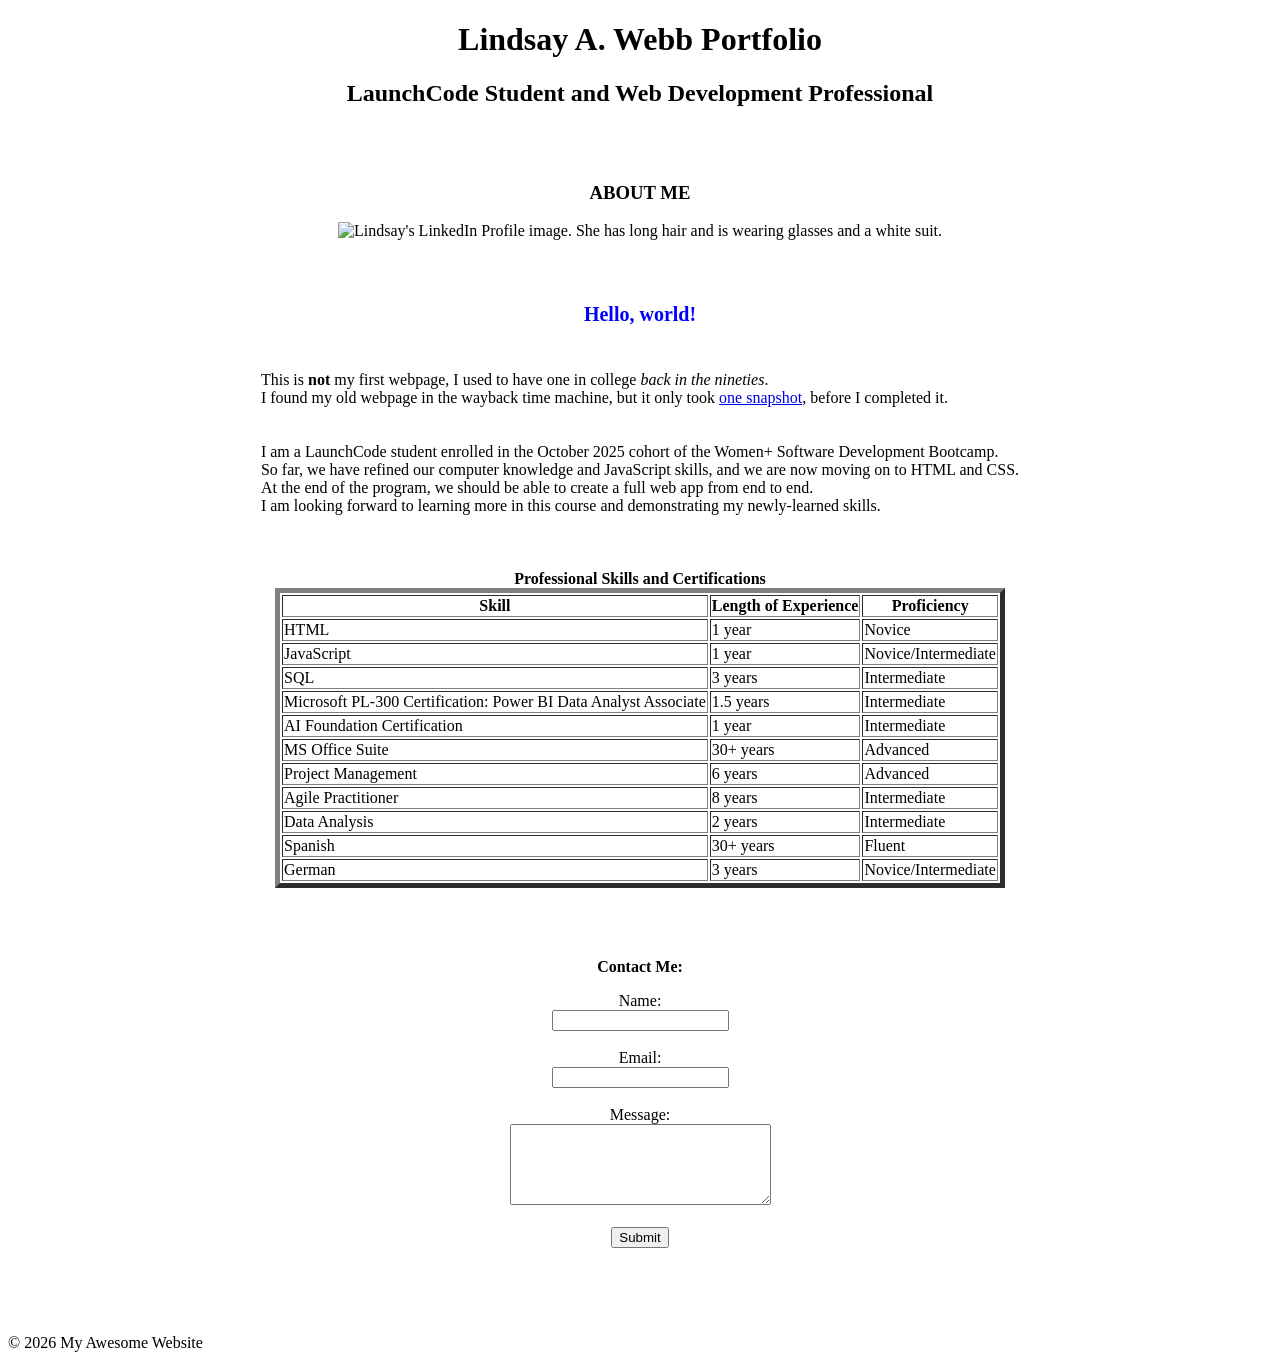
==== index.html @ 74ac4926 "pushing latest files, please use styles and v2 for grading" ====
<!DOCTYPE html>
<html lang="en">
<head>
    <meta charset="UTF-8">
    <meta name="viewport" content="width=device-width, initial-scale=1.0">
    <title>Lindsay A. Webb Portfolio</title>
</head>

<body>

    <div style="text-align: center;">
        <h1>Lindsay A. Webb Portfolio</h1>
        <h2>LaunchCode Student and Web Development Professional</h2>
<br><br>
        <h3><strong>ABOUT ME</strong></h3>
        <img src="https://media.licdn.com/dms/image/v2/D5603AQFEZDyf4Mo70g/profile-displayphoto-shrink_200_200/profile-displayphoto-shrink_200_200/0/1728488911788?e=1769040000&v=beta&t=k4At-H6L2FHo2EktABIlgTE0JTXSxhn7eiO48w8nyrM" 
             alt="Lindsay's LinkedIn Profile image. She has long hair and is wearing glasses and a white suit.">
    </div>
<br><br>
<h4 style="color: blue; font-size: 20px;" align="center"><strong>Hello, world!</strong></h4>

<table align="center" border="0">
    <tr>
        <td align="left">
            <p>
                This is <strong>not</strong> my first webpage, I used to have one in college <em>back in the nineties</em>.<br>
                I found my old webpage in the wayback time machine, but it only took 
                <a href="https://web.archive.org/web/20060901090830/http://pages.slu.edu/student/webbla/">one snapshot</a>, before I completed it.<br>
                <br><br>
                I am a LaunchCode student enrolled in the October 2025 cohort of the Women+ Software Development Bootcamp.<br>
                So far, we have refined our computer knowledge and JavaScript skills, and we are now moving on to HTML and CSS.<br>
                At the end of the program, we should be able to create a full web app from end to end.<br>
                I am looking forward to learning more in this course and demonstrating my newly-learned skills.
            </p>
        </td>
    </tr>
</table>

<br><br>

<div>
    <table align="center" border="5">
        <caption><strong>Professional Skills and Certifications</strong><br></caption>
        <tr>
            <th>Skill</th>
            <th>Length of Experience</th>
            <th>Proficiency</th>
        </tr>

        <tr><td>HTML</td><td>1 year</td><td>Novice</td></tr>
        <tr><td>JavaScript</td><td>1 year</td><td>Novice/Intermediate</td></tr>
        <tr><td>SQL</td><td>3 years</td><td>Intermediate</td></tr>
        <tr><td>Microsoft PL-300 Certification: Power BI Data Analyst Associate</td><td>1.5 years</td><td>Intermediate</td></tr>
        <tr><td>AI Foundation Certification</td><td>1 year</td><td>Intermediate</td></tr>
        <tr><td>MS Office Suite</td><td>30+ years</td><td>Advanced</td></tr>
        <tr><td>Project Management</td><td>6 years</td><td>Advanced</td></tr>
        <tr><td>Agile Practitioner</td><td>8 years</td><td>Intermediate</td></tr>
        <tr><td>Data Analysis</td><td>2 years</td><td>Intermediate</td></tr>
        <tr><td>Spanish</td><td>30+ years</td><td>Fluent</td></tr>
        <tr><td>German</td><td>3 years</td><td>Novice/Intermediate</td></tr>
    </table>
</div>

<br><br><br>

<div align="center">
    <p><strong>Contact Me:</strong></p>
<p>
<form action="mailto:lindsayow@gmail.com" method="POST" enctype="text/plain">
    <label for="name">Name:</label><br>
    <input type="text" id="name" name="name"><br><br>

    <label for="email">Email:</label><br>
    <input type="email" id="email" name="email"><br><br>

    <label for="message">Message:</label><br>
    <textarea id="message" name="message" rows="5" cols="30"></textarea><br><br>

    <button type="submit">Submit</button>
</form>

    </p>
</div>

<br><br><br>

<footer>
    <p>&copy; 2026 My Awesome Website</p>
</footer>

</body>
</html>
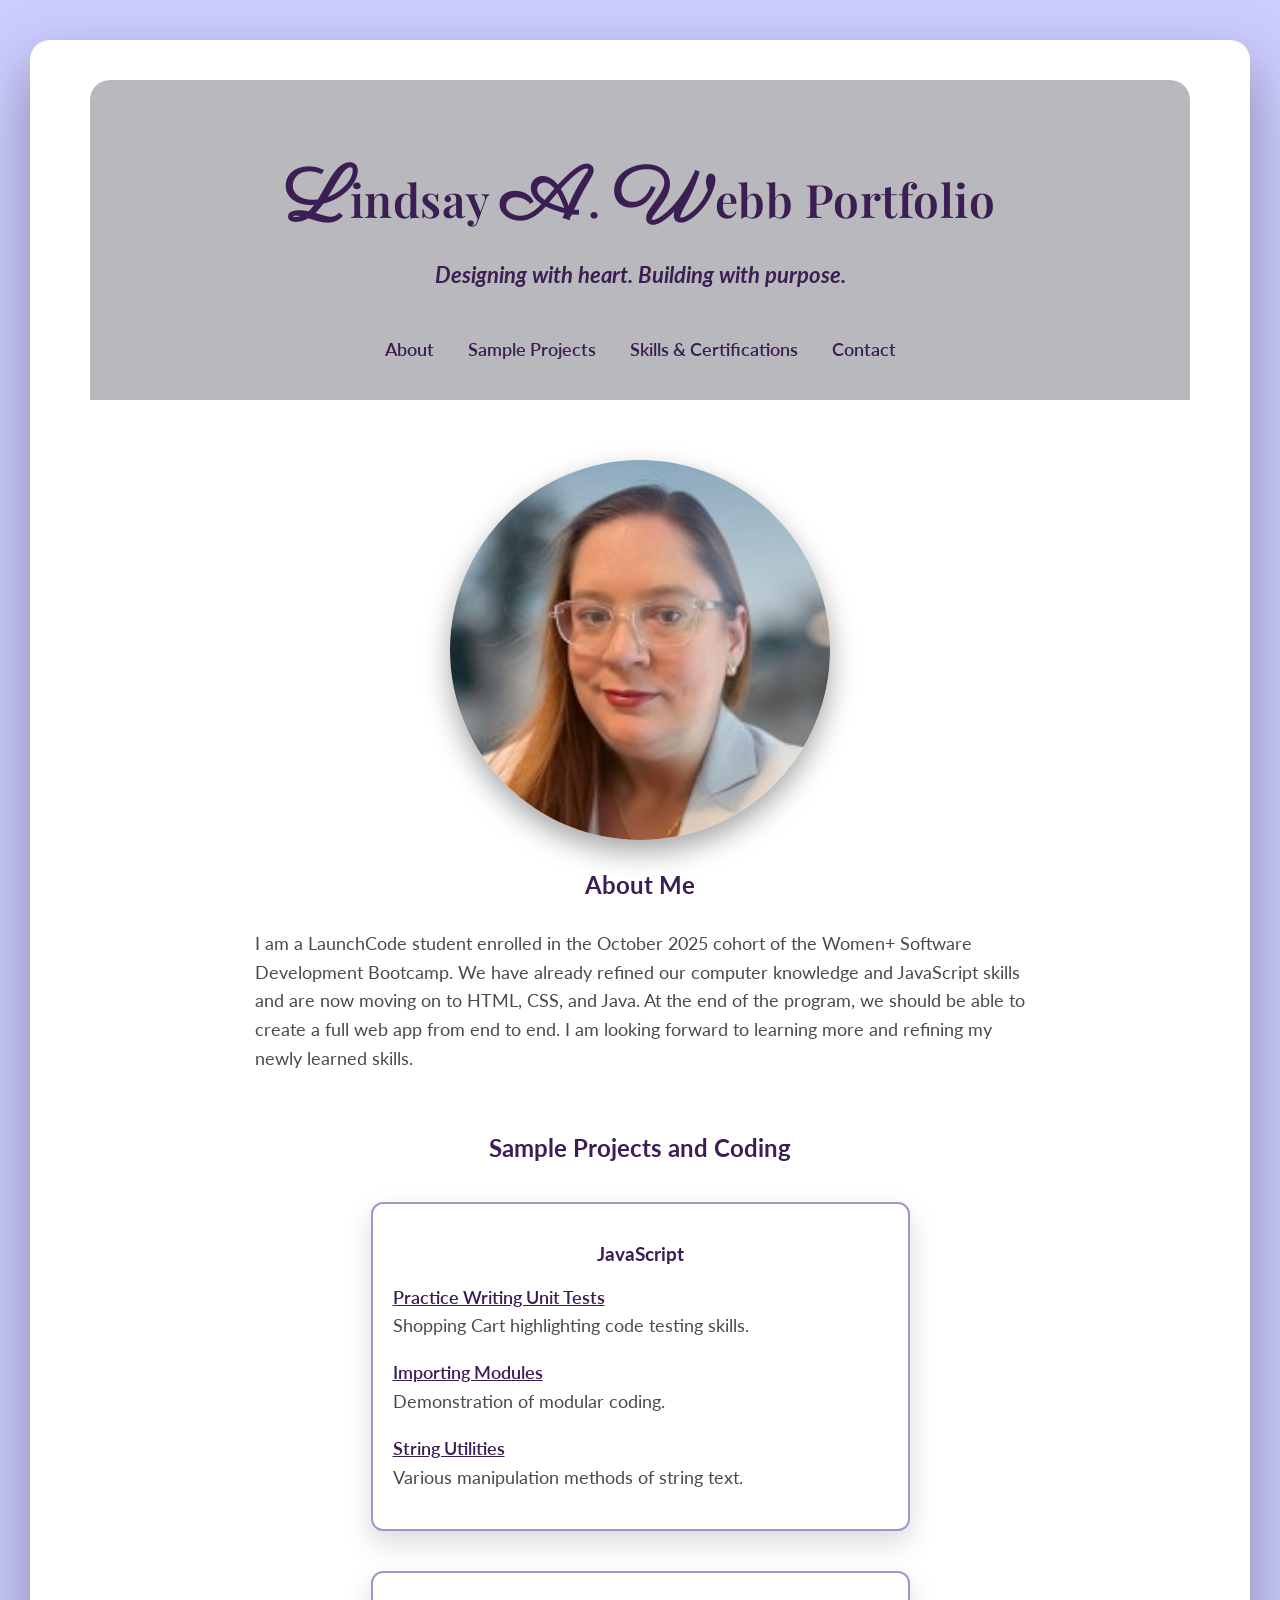
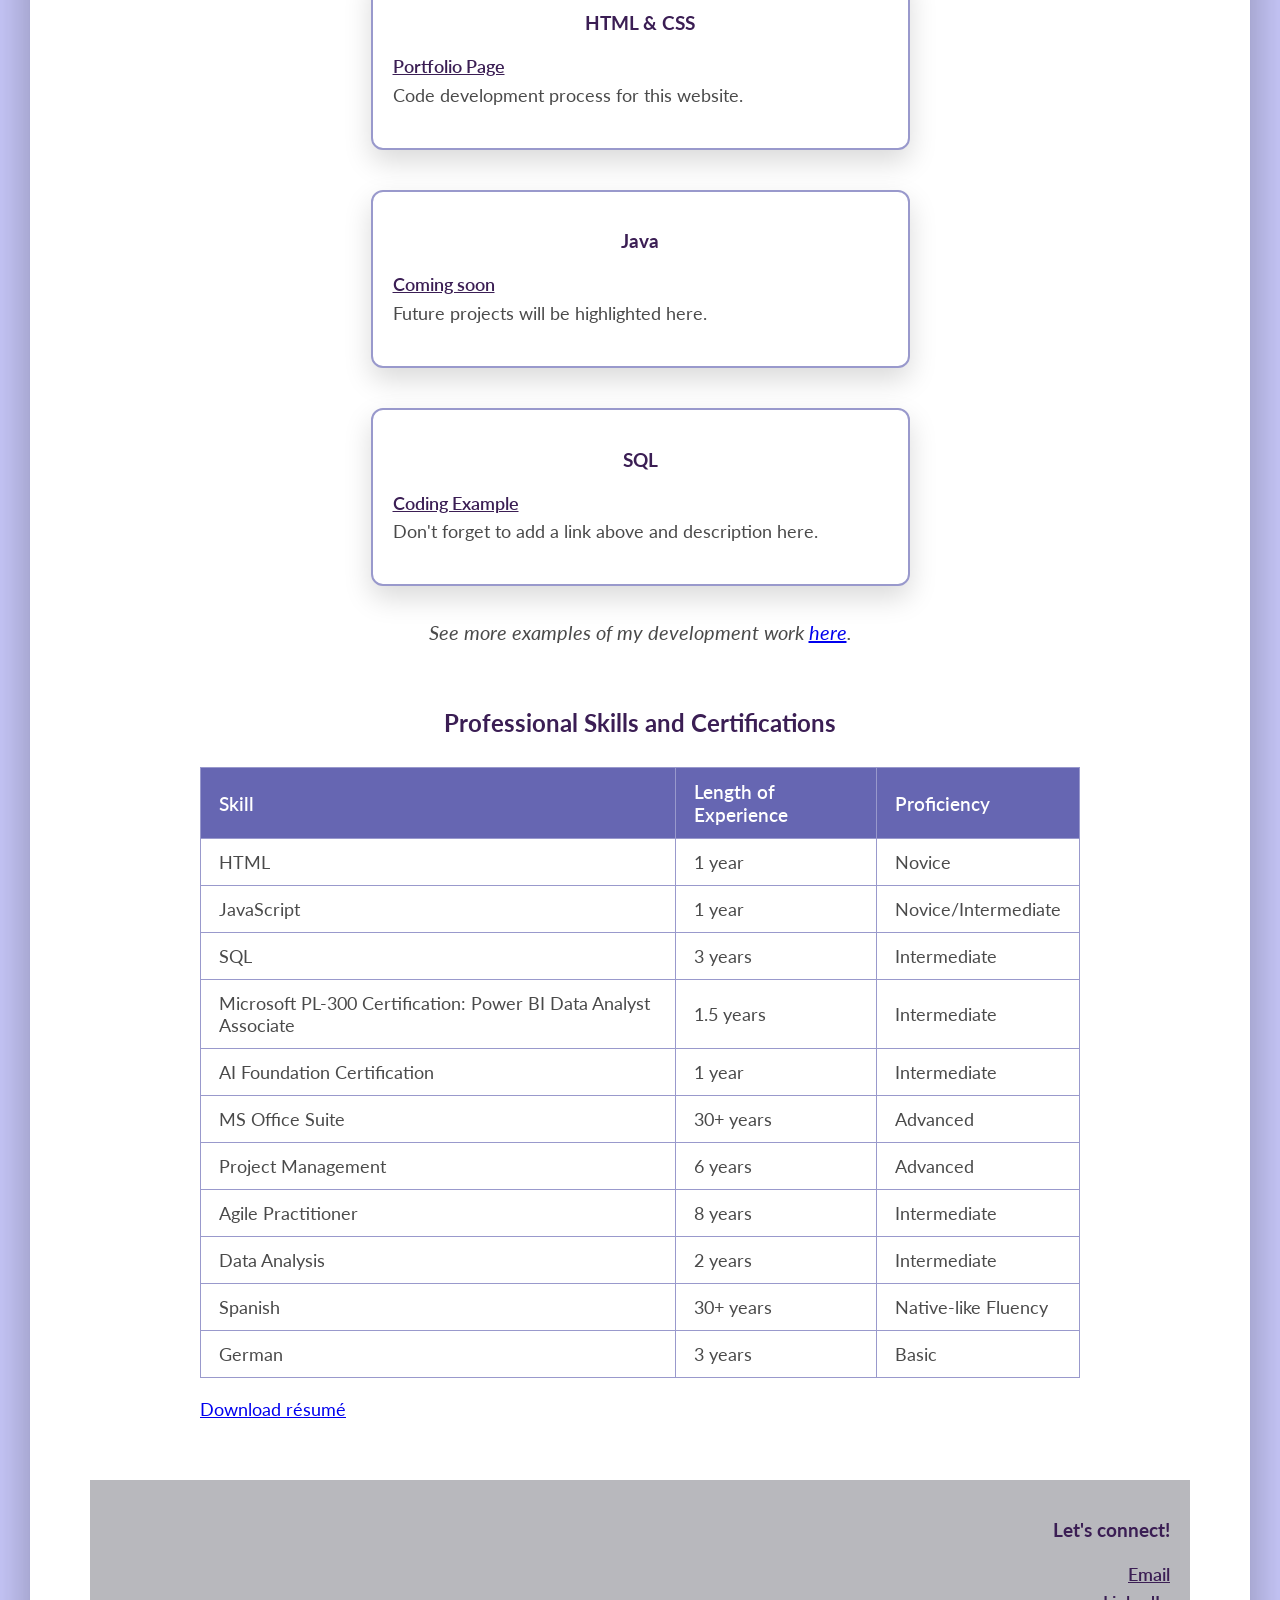
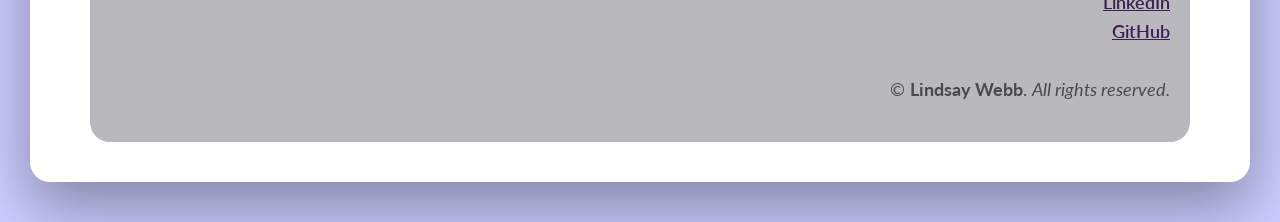
==== commit cb101997: "Updating repo with latest files and moving older versions to folder" ====
--- a/index.html
+++ b/index.html
@@ -4,89 +4,154 @@
     <meta charset="UTF-8">
     <meta name="viewport" content="width=device-width, initial-scale=1.0">
     <title>Lindsay A. Webb Portfolio</title>
+
+    <!-- Google Fonts -->
+    <link href="https://fonts.googleapis.com/css2?family=Parisienne&display=swap" rel="stylesheet">
+    <link href="https://fonts.googleapis.com/css2?family=Lato:wght@300;400;700&display=swap" rel="stylesheet">
+    <link href="https://fonts.googleapis.com/css2?family=Playfair+Display:wght@400;500;600;700&display=swap" rel="stylesheet">
+
+    <!-- Stylesheet -->
+    <link rel="stylesheet" href="styles.css">
 </head>
 
 <body>
+<div class="container">
 
-    <div style="text-align: center;">
-        <h1>Lindsay A. Webb Portfolio</h1>
-        <h2>LaunchCode Student and Web Development Professional</h2>
-<br><br>
-        <h3><strong>ABOUT ME</strong></h3>
-        <img src="https://media.licdn.com/dms/image/v2/D5603AQFEZDyf4Mo70g/profile-displayphoto-shrink_200_200/profile-displayphoto-shrink_200_200/0/1728488911788?e=1769040000&v=beta&t=k4At-H6L2FHo2EktABIlgTE0JTXSxhn7eiO48w8nyrM" 
-             alt="Lindsay's LinkedIn Profile image. She has long hair and is wearing glasses and a white suit.">
-    </div>
-<br><br>
-<h4 style="color: blue; font-size: 20px;" align="center"><strong>Hello, world!</strong></h4>
+    <header>
+        <h1>
+            <span class="fancy">L</span>indsay 
+            <span class="fancy">A</span>. 
+            <span class="fancy">W</span>ebb Portfolio
+        </h1>
+        <h2 class="tagline"><em>Designing with heart. Building with purpose.</em></h2>
 
-<table align="center" border="0">
-    <tr>
-        <td align="left">
+        <nav>
+            <a href="#about">About</a>
+            <a href="#projects">Sample Projects</a>
+            <a href="#skills">Skills & Certifications</a>
+            <a href="#contact">Contact</a>
+        </nav>
+    </header>
+
+    <main>
+
+        <!-- ABOUT SECTION -->
+        <section id="about">
+            <img 
+                src="profilepic.jpg"
+                alt="Lindsay's LinkedIn profile image. She has long hair and is wearing glasses and a white suit."
+            >
+
+            <h2>About Me</h2>
+
             <p>
-                This is <strong>not</strong> my first webpage, I used to have one in college <em>back in the nineties</em>.<br>
-                I found my old webpage in the wayback time machine, but it only took 
-                <a href="https://web.archive.org/web/20060901090830/http://pages.slu.edu/student/webbla/">one snapshot</a>, before I completed it.<br>
-                <br><br>
-                I am a LaunchCode student enrolled in the October 2025 cohort of the Women+ Software Development Bootcamp.<br>
-                So far, we have refined our computer knowledge and JavaScript skills, and we are now moving on to HTML and CSS.<br>
-                At the end of the program, we should be able to create a full web app from end to end.<br>
-                I am looking forward to learning more in this course and demonstrating my newly-learned skills.
+                I am a LaunchCode student enrolled in the October 2025 cohort of the Women+ Software Development Bootcamp.
+                We have already refined our computer knowledge and JavaScript skills and are now moving on to HTML, CSS, and Java.
+                At the end of the program, we should be able to create a full web app from end to end.
+                I am looking forward to learning more and refining my newly learned skills.
             </p>
-        </td>
-    </tr>
-</table>
+        </section>
 
-<br><br>
+        <!-- PROJECTS SECTION -->
+        <section id="projects">
+            <h2>Sample Projects and Coding</h2>
 
-<div>
-    <table align="center" border="5">
-        <caption><strong>Professional Skills and Certifications</strong><br></caption>
-        <tr>
-            <th>Skill</th>
-            <th>Length of Experience</th>
-            <th>Proficiency</th>
-        </tr>
+            <div class="project-grid">
 
-        <tr><td>HTML</td><td>1 year</td><td>Novice</td></tr>
-        <tr><td>JavaScript</td><td>1 year</td><td>Novice/Intermediate</td></tr>
-        <tr><td>SQL</td><td>3 years</td><td>Intermediate</td></tr>
-        <tr><td>Microsoft PL-300 Certification: Power BI Data Analyst Associate</td><td>1.5 years</td><td>Intermediate</td></tr>
-        <tr><td>AI Foundation Certification</td><td>1 year</td><td>Intermediate</td></tr>
-        <tr><td>MS Office Suite</td><td>30+ years</td><td>Advanced</td></tr>
-        <tr><td>Project Management</td><td>6 years</td><td>Advanced</td></tr>
-        <tr><td>Agile Practitioner</td><td>8 years</td><td>Intermediate</td></tr>
-        <tr><td>Data Analysis</td><td>2 years</td><td>Intermediate</td></tr>
-        <tr><td>Spanish</td><td>30+ years</td><td>Fluent</td></tr>
-        <tr><td>German</td><td>3 years</td><td>Novice/Intermediate</td></tr>
-    </table>
+                <div class="project-card">
+                    <h3>JavaScript</h3>
+                    <p>
+                        <a href="https://github.com/lindsayowow/1.14.1-practice-writing-unitTests-Lindsay-W">Practice Writing Unit Tests</a><br>
+                        Shopping Cart highlighting code testing skills.
+                    </p>
+                    <p>
+                        <a href="https://github.com/lindsayowow/1.12.3-practice-importing-modules-Lindsay-W">Importing Modules</a><br>
+                        Demonstration of modular coding.
+                    </p>
+                    <p>
+                        <a href="https://github.com/lindsayowow/1.12.2-practice-string-utilities-Lindsay-W">String Utilities</a><br>
+                        Various manipulation methods of string text.
+                    </p>
+                </div>
+
+                <div class="project-card">
+                    <h3>HTML & CSS</h3>
+                    <p>
+                        <a href="https://github.com/lindsayowow/1.15.2-practice-portfolio-page-Lindsay-W">Portfolio Page</a><br>
+                        Code development process for this website.
+                    </p>
+                </div>
+
+                <div class="project-card">
+                    <h3>Java</h3>
+                    <p>
+                        <a href="">Coming soon</a><br>
+                        Future projects will be highlighted here.
+                    </p>
+                </div>
+
+                <div class="project-card">
+                    <h3>SQL</h3>
+                    <p>
+                        <a href="">Coding Example</a><br>
+                        Don't forget to add a link above and description here.
+                    </p>
+                </div>
+
+            </div>
+
+            <p class="center-note">
+                <i>See more examples of my development work <a href="https://github.com/lindsayowow">here</a>.</i>
+            </p>
+        </section>
+
+        <!-- SKILLS SECTION -->
+        <section id="skills">
+            <h2>Professional Skills and Certifications</h2>
+
+            <table class="skills-table">
+                <thead>
+                    <tr>
+                        <th class="header-row">Skill</th>
+                        <th class="header-row">Length of Experience</th>
+                        <th class="header-row">Proficiency</th>
+                    </tr>
+                </thead>
+
+                <tbody>
+                    <tr><td>HTML</td><td>1 year</td><td>Novice</td></tr>
+                    <tr><td>JavaScript</td><td>1 year</td><td>Novice/Intermediate</td></tr>
+                    <tr><td>SQL</td><td>3 years</td><td>Intermediate</td></tr>
+                    <tr><td>Microsoft PL-300 Certification: Power BI Data Analyst Associate</td><td>1.5 years</td><td>Intermediate</td></tr>
+                    <tr><td>AI Foundation Certification</td><td>1 year</td><td>Intermediate</td></tr>
+                    <tr><td>MS Office Suite</td><td>30+ years</td><td>Advanced</td></tr>
+                    <tr><td>Project Management</td><td>6 years</td><td>Advanced</td></tr>
+                    <tr><td>Agile Practitioner</td><td>8 years</td><td>Intermediate</td></tr>
+                    <tr><td>Data Analysis</td><td>2 years</td><td>Intermediate</td></tr>
+                    <tr><td>Spanish</td><td>30+ years</td><td>Native-like Fluency</td></tr>
+                    <tr><td>German</td><td>3 years</td><td>Basic</td></tr>
+                </tbody>
+            </table>
+
+        <a href="LindsayWebbResume.pdf" target="_blank" class="resume-link">Download résumé</a>
+        </section>
+
+        <!-- CONTACT SECTION -->
+        <section id="contact"></section>
+
+    </main>
+
+    <footer>
+        <h3><strong>Let's connect!</strong></h3>
+        <p>
+            <a target="_blank" href="mailto:lindsayow@gmail.com">Email</a><br>
+            <a href="https://www.linkedin.com/in/lindsay-webb">LinkedIn</a><br>
+            <a href="https://github.com/lindsayowow">GitHub</a><br>
+            <br>
+            &copy; <b>Lindsay Webb</b>. <i>All rights reserved.</i>
+        </p>
+    </footer>
+
 </div>
-
-<br><br><br>
-
-<div align="center">
-    <p><strong>Contact Me:</strong></p>
-<p>
-<form action="mailto:lindsayow@gmail.com" method="POST" enctype="text/plain">
-    <label for="name">Name:</label><br>
-    <input type="text" id="name" name="name"><br><br>
-
-    <label for="email">Email:</label><br>
-    <input type="email" id="email" name="email"><br><br>
-
-    <label for="message">Message:</label><br>
-    <textarea id="message" name="message" rows="5" cols="30"></textarea><br><br>
-
-    <button type="submit">Submit</button>
-</form>
-
-    </p>
-</div>
-
-<br><br><br>
-
-<footer>
-    <p>&copy; 2026 My Awesome Website</p>
-</footer>
-
 </body>
 </html>
--- a/styles.css
+++ b/styles.css
@@ -0,0 +1,214 @@
+/* GLOBAL ------------------------------------------------------ */
+
+body {
+    background-color: #CCCCFF; /* periwinkle */
+    color: #4A4A4A;
+    font-family: "Lato", sans-serif;
+    margin: 0;
+}
+
+h1, h2, h3, h4 {
+    color: #3B1E54; /* deep eggplant */
+    text-align: center;
+}
+
+p {
+    font-size: 18px;
+    line-height: 1.6;
+}
+
+label {
+    display: block;
+    margin-bottom: 6px;
+}
+
+/* CONTAINER --------------------------------------------------- */
+
+.container {
+    max-width: 1100px;
+    margin: 40px auto;
+    background-color: white;
+    border-radius: 20px;
+    box-shadow: 0 25px 60px rgba(0, 0, 0, 0.35);
+    padding: 40px 60px;
+}
+
+/* HEADER ------------------------------------------------------ */
+
+header {
+    background-color: #B8B8BD;
+    text-align: center;
+    padding: 40px 20px;
+    border-radius: 20px 20px 0 0;
+}
+
+h1 {
+    font-family: "Playfair Display", serif;
+    font-weight: 600;
+    font-size: 46px;
+    letter-spacing: 0.5px;
+    margin-bottom: 10px;
+}
+
+h2 {
+    margin-bottom: 30px;
+}
+
+.fancy {
+    font-family: "Parisienne", cursive;
+    font-size: 1.6em;
+    letter-spacing: 0.04em;
+    color: #3B1E54;
+    display: inline-block;
+}
+
+.tagline {
+    margin-top: 10px;
+    font-size: 22px;
+}
+
+/* NAVIGATION -------------------------------------------------- */
+
+nav {
+    margin-top: 50px;
+}
+
+nav a {
+    margin: 0 15px;
+    font-size: 18px;
+    color: #3B1E54;
+    text-decoration: none;
+    font-weight: 600;
+}
+
+nav a:hover {
+    text-decoration: underline;
+}
+
+/* SECTIONS ---------------------------------------------------- */
+
+section {
+    margin: 60px 0;
+}
+
+/* ABOUT SECTION ---------------------------------------------- */
+
+#about img {
+    display: block;
+    margin: 0 auto 30px;
+    width: 380px;
+    height: 380px;
+    border-radius: 50%;
+    box-shadow: 0 12px 28px rgba(0, 0, 0, 0.35);
+    object-fit: cover;
+}
+
+#about p {
+    width: 70%;
+    margin: 20px auto 0;
+    text-align: left;
+}
+
+/* PROJECTS SECTION ------------------------------------------- */
+
+.project-grid {
+    display: flex;
+    flex-wrap: wrap;
+    gap: 40px;
+    justify-content: center;
+    margin-top: 40px;
+}
+
+.project-card {
+    background: white;
+    border: 2px solid #9999CC;
+    border-radius: 12px;
+    padding: 20px;
+    width: 45%;
+    min-width: 280px;
+    box-shadow: 0 12px 28px rgba(0, 0, 0, 0.15);
+}
+
+.project-card h3 {
+    margin-bottom: 10px;
+}
+
+.project-card a {
+    color: #3B1E54;
+    font-weight: 600;
+}
+
+.project-card:hover {
+    background-color: #3B1E54; /* deep eggplant */
+    color: white;
+    border-color: #3B1E54;
+    transform: translateY(-6px);
+    box-shadow: 0 18px 40px rgba(0, 0, 0, 0.35);
+    transition: 0.25s ease;
+}
+
+.project-card:hover a {
+    color: #E6E6FF; /* soft periwinkle for contrast */
+}
+
+.project-card:hover h3 {
+    color: white;
+     transition: 0.25s ease;
+}
+
+.center-note {
+    text-align: center;
+    font-size: 20px;
+    margin-top: 30px;
+}
+
+.resume-link {
+    display: block;
+    width: 80%;
+    margin: 20px auto 0; /* one line of space + centered block */
+    text-align: left;
+    font-size: 18px;
+}
+
+/* SKILLS TABLE ------------------------------------------------ */
+
+.skills-table {
+    width: 80%;
+    margin: 0 auto;
+    border-collapse: collapse;
+    font-size: 18px;
+}
+
+.skills-table th,
+.skills-table td {
+    padding: 12px 18px;
+    border: 1px solid #9999CC;
+    text-align: left;
+}
+
+.header-row {
+    background-color: #6666B2;
+    color: white;
+    font-size: 19px;
+    font-weight: 600;
+}
+
+/* FOOTER ------------------------------------------------------ */
+
+footer {
+    background-color: #B8B8BD;
+    font-size: 8 px;
+    margin-top: 40px;
+    padding: 20px;
+    border-radius: 0 0 20px 20px;
+}
+
+footer p,
+footer h3 {
+    text-align: right;
+}
+
+footer a {
+    color: #3B1E54;
+    font-weight: 600;
+}
